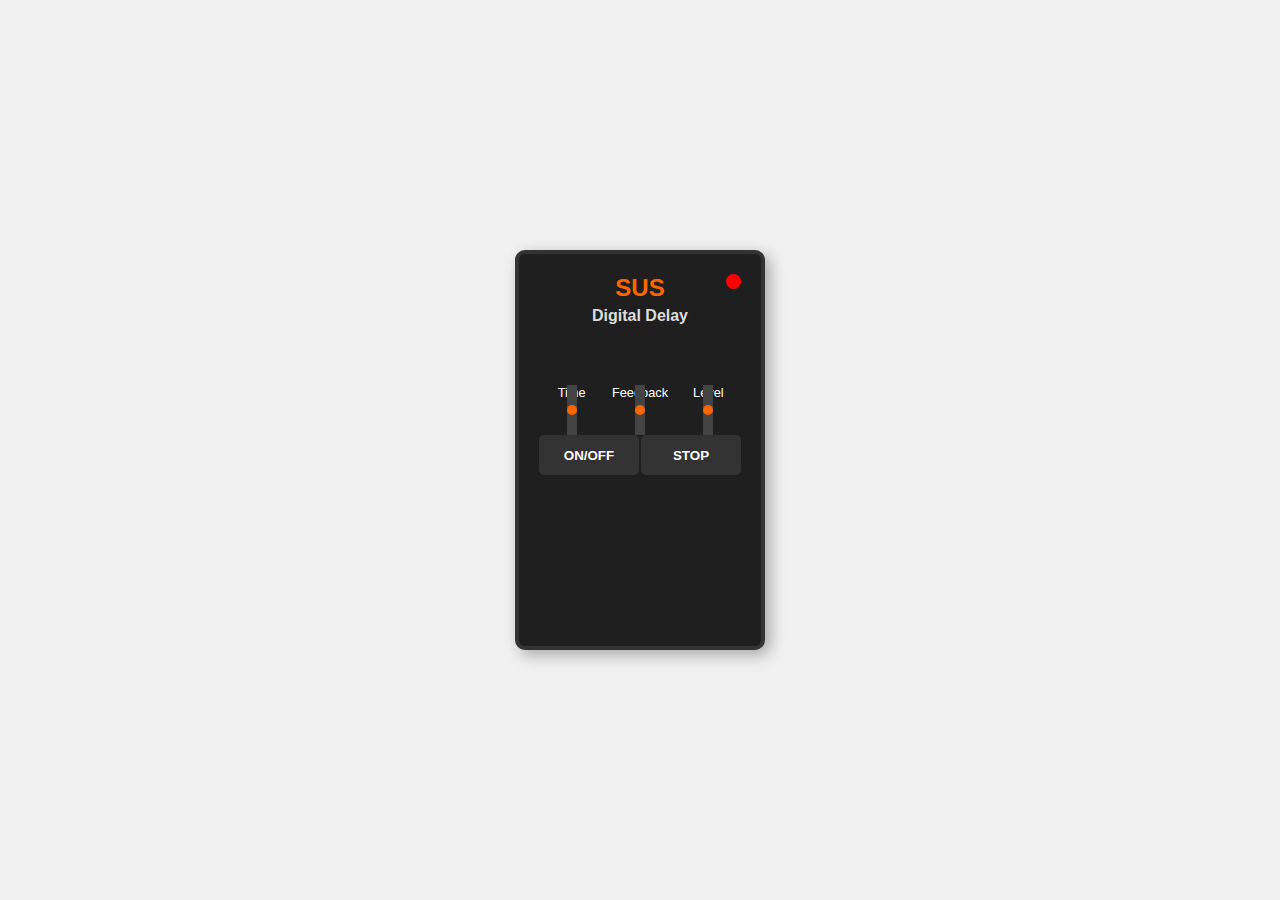
==== Guitar-Pedalboard/Index.html @ 5195bd53 "Modifiyng folder name" ====
<!DOCTYPE html>
<html lang="it">
<head>
    <meta charset="UTF-8">
    <meta name="viewport" content="width=device-width, initial-scale=1.0">
    <title>Pedale Delay Boss Style</title>
    <link rel="stylesheet" href="style.css">
</head>
<body>
    <div class="pedal">
        <div class="pedal-top">
            <h2>SUS</h2>
            <h3>Digital Delay</h3>
        </div>
        <div class="knobs">
            <div class="knob">
                <label for="knob-time">Time</label>
                <input type="range" id="knob-time" min="0" max="100">
            </div>
            <div class="knob">
                <label for="knob-feedback">Feedback</label>
                <input type="range" id="knob-feedback" min="0" max="100">
            </div>
            <div class="knob">
                <label for="knob-level">Level</label>
                <input type="range" id="knob-level" min="0" max="100">
            </div>
        </div>
        <div class="footswitch">
            <button id="startButton">ON/OFF</button>
            <button id="stopButton">STOP</button>
        </div>
        
        <div class="led">
            <div class="led-light"></div>
        </div>
    </div>
    <script src="script.js"></script>
</body>
</html>
---- Guitar-Pedalboard/style.css ----
* {
    box-sizing: border-box;
    margin: 0;
    padding: 0;
    font-family: Arial, sans-serif;
}

body {
    display: flex;
    justify-content: center;
    align-items: center;
    height: 100vh;
    background-color: #f0f0f0;
}

.pedal {
    width: 250px;
    height: 400px;
    background-color: #1f1f1f;
    border: 4px solid #333;
    border-radius: 10px;
    padding: 20px;
    box-shadow: 5px 5px 15px rgba(0, 0, 0, 0.3);
    text-align: center;
    color: white;
    position: relative;
}

.pedal-top h2 {
    font-size: 1.5em;
    font-weight: bold;
    margin-bottom: 5px;
    color: #ff6600;
}

.pedal-top h3 {
    font-size: 1em;
    color: #ddd;
}

/* Aggiungi uno spazio sopra gli slider per evitare che coprano il testo */
.knobs {
    display: flex;
    justify-content: space-around;
    margin-top: 60px; /* Spostiamo gli slider più in basso */
    margin-bottom: 20px; /* Aggiungiamo uno spazio sotto gli slider */
}

.knob {
    display: flex;
    flex-direction: column;
    align-items: center;
    color: white;
}

.knob label {
    font-size: 0.8em;
    margin-bottom: 5px;
}

.knob input[type="range"] {
    width: 50px;
    transform: rotate(-90deg);
    -webkit-appearance: none;
    appearance: none;
    background: #444;
}

.knob input[type="range"]::-webkit-slider-thumb {
    -webkit-appearance: none;
    width: 10px;
    height: 10px;
    background-color: #ff6600;
    border-radius: 50%;
    cursor: pointer;
}

/* Posizionamento e stile del footswitch (pulsanti ON/OFF e STOP) */
.footswitch {
    margin-top: 20px;
    display: flex;
    justify-content: space-between;
}

.footswitch button {
    width: 100px;
    height: 40px;
    background-color: #333;
    border: none;
    border-radius: 5px;
    color: white;
    font-weight: bold;
    cursor: pointer;
}

/* LED per l'indicazione di stato */
.led {
    position: absolute;
    top: 20px;
    right: 20px;
}

.led-light {
    width: 15px;
    height: 15px;
    background-color: red;
    border-radius: 50%;
}
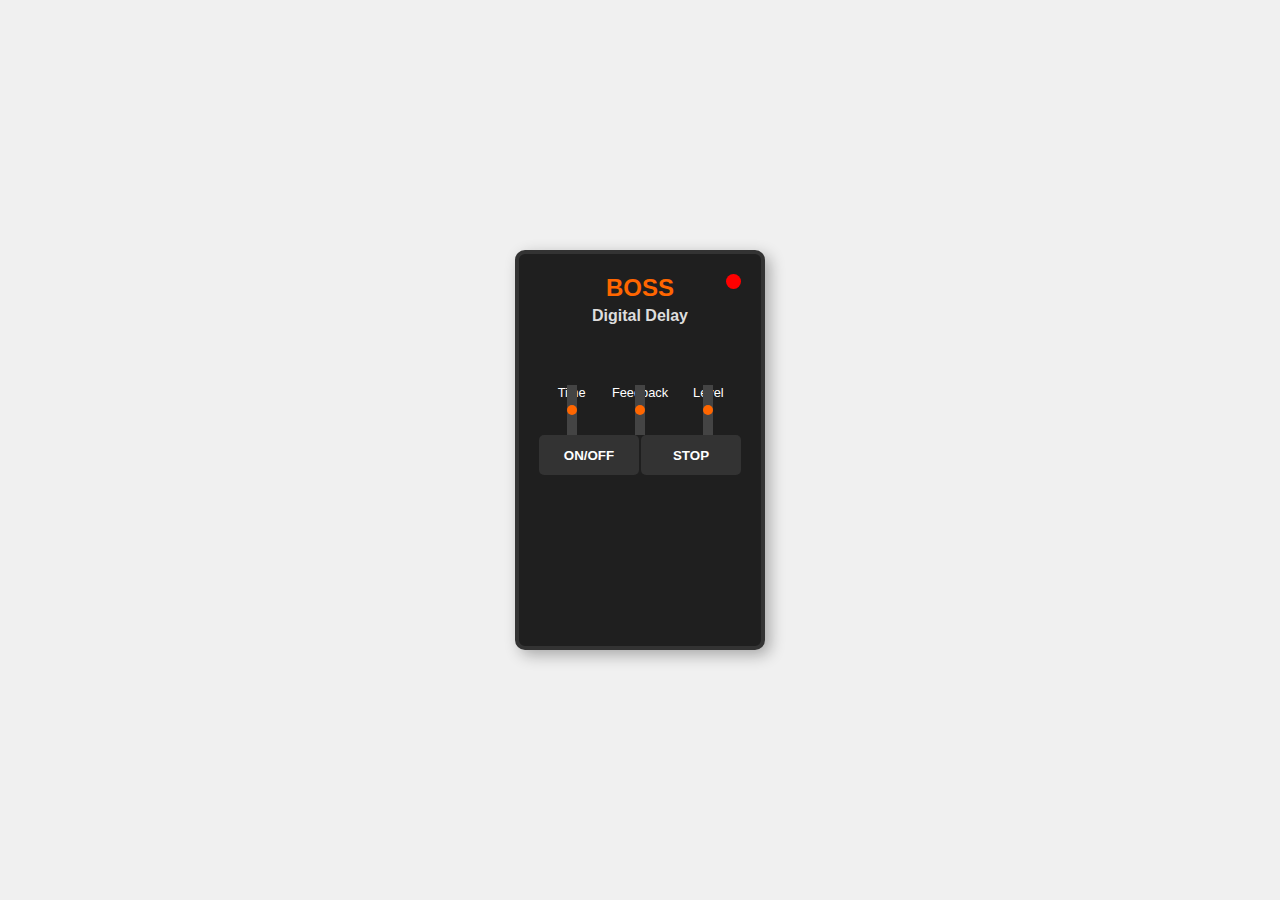
==== commit ae98b8a6: "Index Mod" ====
--- a/Guitar-Pedalboard/Index.html
+++ b/Guitar-Pedalboard/Index.html
@@ -10,7 +10,7 @@
 <body>
     <div class="pedal">
         <div class="pedal-top">
-            <h2>SUS</h2>
+            <h2>BOSS</h2>
             <h3>Digital Delay</h3>
         </div>
         <div class="knobs">
@@ -38,4 +38,4 @@
     </div>
     <script src="script.js"></script>
 </body>
-</html>
+</html>